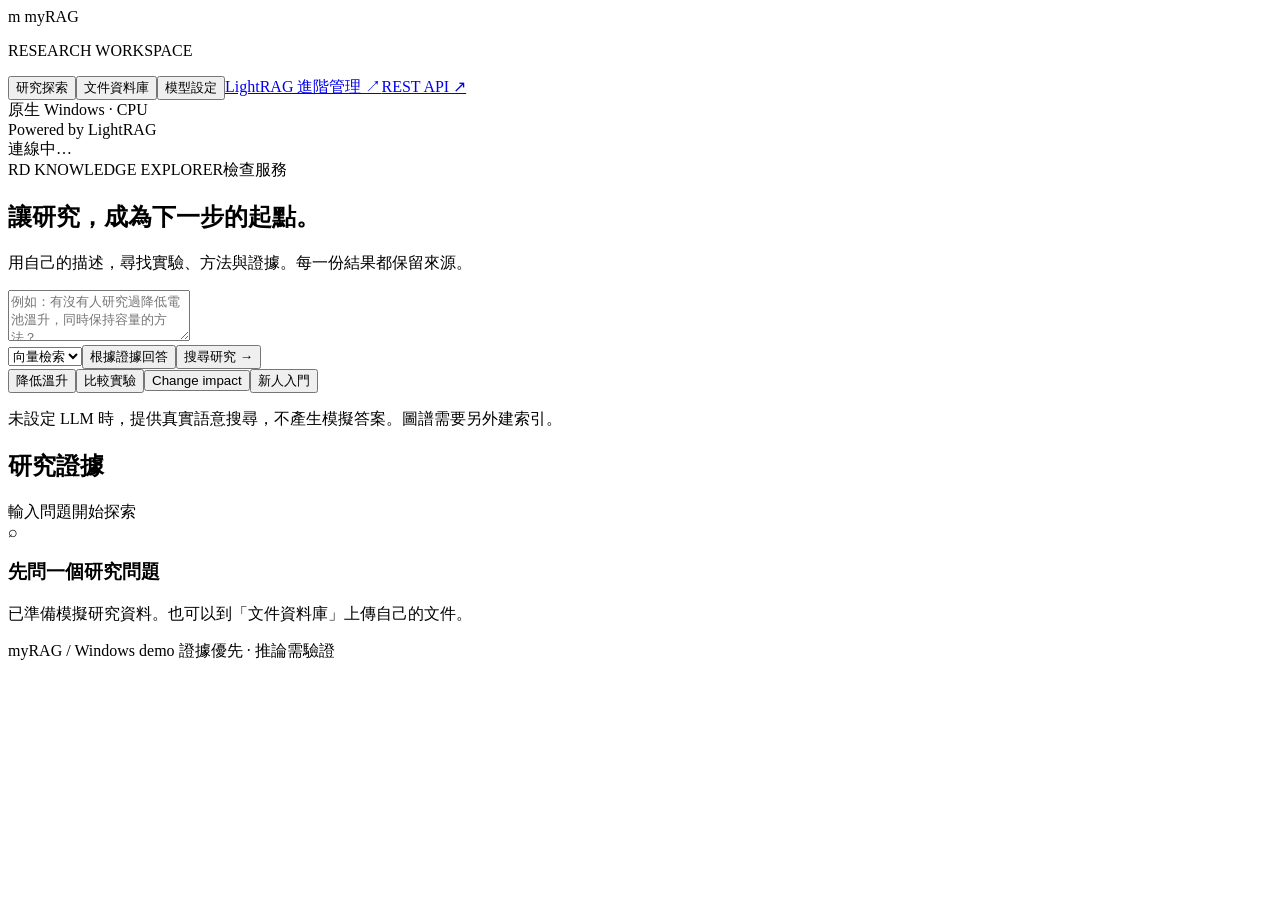
==== web/index.html @ c15430e0 "Build native Windows LightRAG research demo with CPU retrieval and OCR" ====
<!doctype html>
<html lang="zh-Hant"><head><meta charset="utf-8"><meta name="viewport" content="width=device-width,initial-scale=1"><title>myRAG · 研究知識庫</title><link rel="stylesheet" href="/demo/style.css"></head>
<body><aside><div class="brand"><span class="mark">m</span> myRAG</div><p class="muted">RESEARCH WORKSPACE</p><nav><button class="nav active" data-tab="search">研究探索</button><button class="nav" data-tab="files">文件資料庫</button><button class="nav" data-tab="settings">模型設定</button><a href="/webui/" target="_blank" rel="noopener">LightRAG 進階管理 ↗</a><a href="/docs" target="_blank" rel="noopener">REST API ↗</a></nav><div class="side-bottom">原生 Windows · CPU<br>Powered by LightRAG<br><span id="connection">連線中…</span></div></aside>
<main><header><span class="eyebrow">RD KNOWLEDGE EXPLORER</span><span class="pill" id="mode">檢查服務</span></header>
<section id="search" class="tab"><h1>讓研究，成為下一步的起點。</h1><p class="intro">用自己的描述，尋找實驗、方法與證據。每一份結果都保留來源。</p>
<div class="search-box"><textarea id="query" placeholder="例如：有沒有人研究過降低電池溫升，同時保持容量的方法？" rows="3"></textarea><div class="search-actions"><select id="retrieval"><option value="naive">向量檢索</option value="mix">圖譜＋向量（需 LLM）</option value="global">圖譜全域（需 LLM）</option></select><span class="grow"></span><button id="ask" class="secondary">根據證據回答</button><button id="submit">搜尋研究 →</button></div></div>
<div class="suggestions"><button data-query="有哪些降低電池溫升的實驗？">降低溫升</button><button data-query="比較陶瓷塗層與石墨散熱片的效果與限制">比較實驗</button><button data-query="更換黏著劑會影響什麼？">Change impact</button><button data-query="新進研發人員如何確認實驗條件及單位？">新人入門</button></div>
<p class="notice" id="disclaimer">未設定 LLM 時，提供真實語意搜尋，不產生模擬答案。圖譜需要另外建索引。</p><div id="message" role="status" aria-live="polite"></div><div id="answer" class="answer" hidden></div><div class="result-heading"><h2>研究證據</h2><span id="result-count" class="muted">輸入問題開始探索</span></div><div id="results"><div class="empty"><span>⌕</span><h3>先問一個研究問題</h3><p>已準備模擬研究資料。也可以到「文件資料庫」上傳自己的文件。</p></div></div></section>
<section id="files" class="tab" hidden><h1>文件資料庫</h1><p class="intro">匯入文件，保留原檔、來源位置與嵌入圖片。</p><div class="upload"><input type="file" id="upload" multiple accept=".txt,.md,.pdf,.pptx,.docx,.xlsx,.png,.jpg,.jpeg"><button id="import">匯入選取文件</button><p>每份上限 30 MB。PDF / PPTX / DOCX / XLSX / TXT / MD / PNG / JPG</p><p class="muted">CPU OCR 可辨識圖片文字；圖表理解需公司多模態 LLM。不讀講者備註，舊 Office 格式請先另存新格式。</p></div><div id="upload-message" role="status"></div><div class="result-heading"><h2>原始資料</h2><button class="secondary" id="refresh">重新整理</button></div><div id="file-list"></div></section>
<section id="settings" class="tab" hidden><h1>連接公司模型</h1><p class="intro">使用 OpenAI 相容 API。搜尋不需要 LLM；問答與圖像理解需要。</p><form id="settings-form" class="panel"><label>API Base URL<input id="base-url" placeholder="https://your-server/v1" type="url"></label><label>Model name<input id="model-name" placeholder="公司提供的 model name"></label><label>API key／存取密碼<input id="api-key" type="password" autocomplete="off" placeholder="留白保留原本的金鑰"></label><label class="check"><input id="graph" type="checkbox"> 新匯入的文件啟用圖譜抽取（會增加 LLM 呼叫量）</label><p class="muted">設定保存在本機 config.json，不會回傳金鑰。儲存後請停止並重啟。原有文件不會自動重新建圖。</p><button>儲存設定</button><div id="settings-message" role="status"></div></form><div class="panel"><h2>Embedding 與執行模式</h2><p id="embed-info"></p><p>如需公司 Embedding API，請在 config.json 設定 embedding.mode = api、網址、金鑰、模型和維度。更換模型必須建立新索引，啟動程式會阻止混用。</p><p class="muted">目前是單機展示用檔案儲存。尚未驗證一萬份文件、多人權限、正式備份遷移及跨主機部署。</p></div></section>
<footer>myRAG / Windows demo <span>證據優先 · 推論需驗證</span></footer></main><script src="/demo/app.js"></script></body></html>
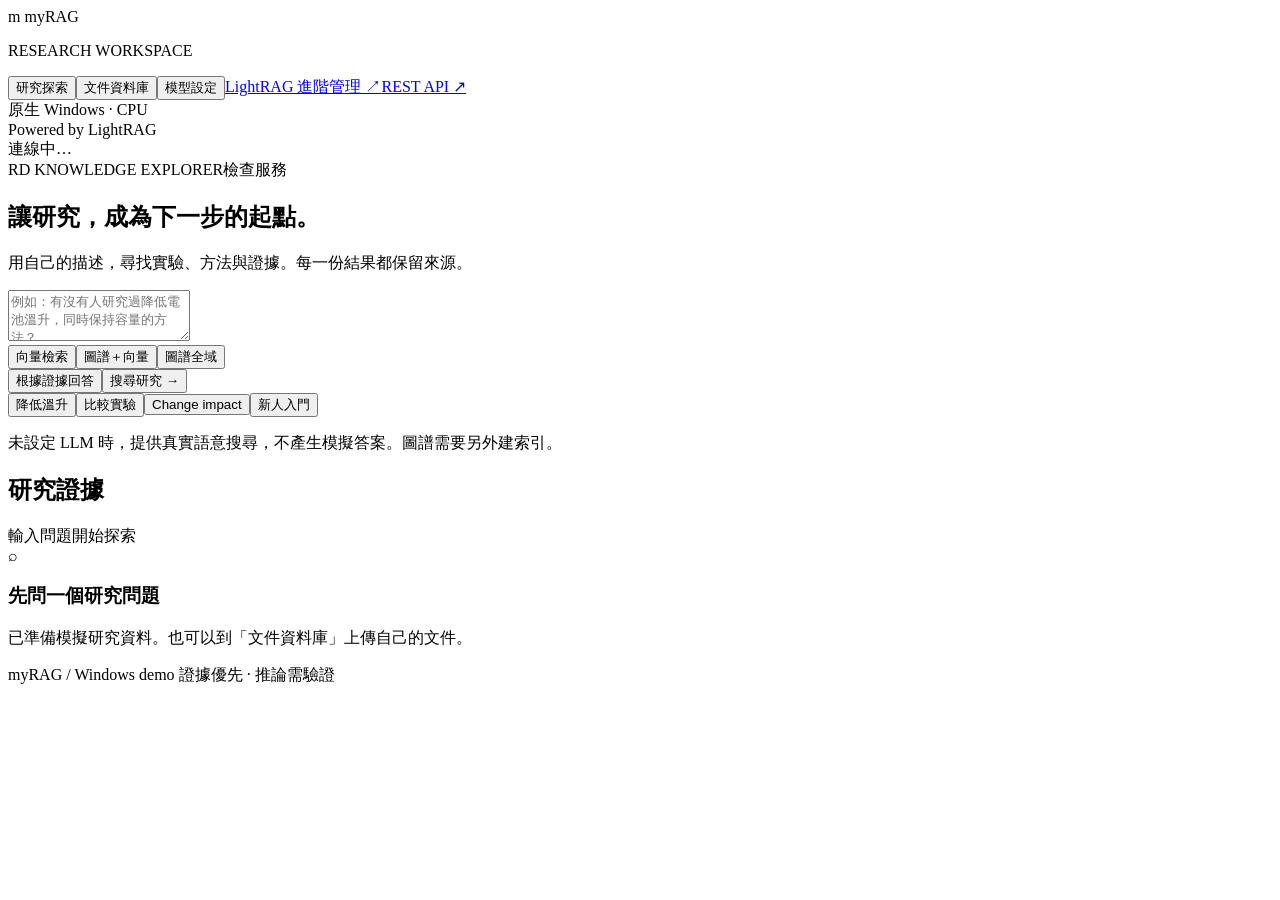
==== commit 20cdaecd: "Expose retrieval modes as visible selectable buttons" ====
--- a/web/index.html
+++ b/web/index.html
@@ -1,11 +1,11 @@
 <!doctype html>
-<html lang="zh-Hant"><head><meta charset="utf-8"><meta name="viewport" content="width=device-width,initial-scale=1"><title>myRAG · 研究知識庫</title><link rel="stylesheet" href="/demo/style.css"></head>
+<html lang="zh-Hant"><head><meta charset="utf-8"><meta name="viewport" content="width=device-width,initial-scale=1"><title>myRAG · 研究知識庫</title><link rel="stylesheet" href="/demo/style.css?v=mode-buttons-1"></head>
 <body><aside><div class="brand"><span class="mark">m</span> myRAG</div><p class="muted">RESEARCH WORKSPACE</p><nav><button class="nav active" data-tab="search">研究探索</button><button class="nav" data-tab="files">文件資料庫</button><button class="nav" data-tab="settings">模型設定</button><a href="/webui/" target="_blank" rel="noopener">LightRAG 進階管理 ↗</a><a href="/docs" target="_blank" rel="noopener">REST API ↗</a></nav><div class="side-bottom">原生 Windows · CPU<br>Powered by LightRAG<br><span id="connection">連線中…</span></div></aside>
 <main><header><span class="eyebrow">RD KNOWLEDGE EXPLORER</span><span class="pill" id="mode">檢查服務</span></header>
 <section id="search" class="tab"><h1>讓研究，成為下一步的起點。</h1><p class="intro">用自己的描述，尋找實驗、方法與證據。每一份結果都保留來源。</p>
-<div class="search-box"><textarea id="query" placeholder="例如：有沒有人研究過降低電池溫升，同時保持容量的方法？" rows="3"></textarea><div class="search-actions"><select id="retrieval"><option value="naive">向量檢索</option value="mix">圖譜＋向量（需 LLM）</option value="global">圖譜全域（需 LLM）</option></select><span class="grow"></span><button id="ask" class="secondary">根據證據回答</button><button id="submit">搜尋研究 →</button></div></div>
+<div class="search-box"><textarea id="query" placeholder="例如：有沒有人研究過降低電池溫升，同時保持容量的方法？" rows="3"></textarea><div class="search-actions"><div class="retrieval-modes" role="group" aria-label="檢索模式"><button type="button" class="mode-choice active" data-mode="naive" aria-pressed="true">向量檢索</button><button type="button" class="mode-choice" data-mode="mix" aria-pressed="false">圖譜＋向量</button><button type="button" class="mode-choice" data-mode="global" aria-pressed="false">圖譜全域</button></div><span class="grow"></span><button id="ask" class="secondary">根據證據回答</button><button id="submit">搜尋研究 →</button></div></div>
 <div class="suggestions"><button data-query="有哪些降低電池溫升的實驗？">降低溫升</button><button data-query="比較陶瓷塗層與石墨散熱片的效果與限制">比較實驗</button><button data-query="更換黏著劑會影響什麼？">Change impact</button><button data-query="新進研發人員如何確認實驗條件及單位？">新人入門</button></div>
 <p class="notice" id="disclaimer">未設定 LLM 時，提供真實語意搜尋，不產生模擬答案。圖譜需要另外建索引。</p><div id="message" role="status" aria-live="polite"></div><div id="answer" class="answer" hidden></div><div class="result-heading"><h2>研究證據</h2><span id="result-count" class="muted">輸入問題開始探索</span></div><div id="results"><div class="empty"><span>⌕</span><h3>先問一個研究問題</h3><p>已準備模擬研究資料。也可以到「文件資料庫」上傳自己的文件。</p></div></div></section>
 <section id="files" class="tab" hidden><h1>文件資料庫</h1><p class="intro">匯入文件，保留原檔、來源位置與嵌入圖片。</p><div class="upload"><input type="file" id="upload" multiple accept=".txt,.md,.pdf,.pptx,.docx,.xlsx,.png,.jpg,.jpeg"><button id="import">匯入選取文件</button><p>每份上限 30 MB。PDF / PPTX / DOCX / XLSX / TXT / MD / PNG / JPG</p><p class="muted">CPU OCR 可辨識圖片文字；圖表理解需公司多模態 LLM。不讀講者備註，舊 Office 格式請先另存新格式。</p></div><div id="upload-message" role="status"></div><div class="result-heading"><h2>原始資料</h2><button class="secondary" id="refresh">重新整理</button></div><div id="file-list"></div></section>
 <section id="settings" class="tab" hidden><h1>連接公司模型</h1><p class="intro">使用 OpenAI 相容 API。搜尋不需要 LLM；問答與圖像理解需要。</p><form id="settings-form" class="panel"><label>API Base URL<input id="base-url" placeholder="https://your-server/v1" type="url"></label><label>Model name<input id="model-name" placeholder="公司提供的 model name"></label><label>API key／存取密碼<input id="api-key" type="password" autocomplete="off" placeholder="留白保留原本的金鑰"></label><label class="check"><input id="graph" type="checkbox"> 新匯入的文件啟用圖譜抽取（會增加 LLM 呼叫量）</label><p class="muted">設定保存在本機 config.json，不會回傳金鑰。儲存後請停止並重啟。原有文件不會自動重新建圖。</p><button>儲存設定</button><div id="settings-message" role="status"></div></form><div class="panel"><h2>Embedding 與執行模式</h2><p id="embed-info"></p><p>如需公司 Embedding API，請在 config.json 設定 embedding.mode = api、網址、金鑰、模型和維度。更換模型必須建立新索引，啟動程式會阻止混用。</p><p class="muted">目前是單機展示用檔案儲存。尚未驗證一萬份文件、多人權限、正式備份遷移及跨主機部署。</p></div></section>
-<footer>myRAG / Windows demo <span>證據優先 · 推論需驗證</span></footer></main><script src="/demo/app.js"></script></body></html>
+<footer>myRAG / Windows demo <span>證據優先 · 推論需驗證</span></footer></main><script src="/demo/app.js?v=mode-buttons-1"></script></body></html>
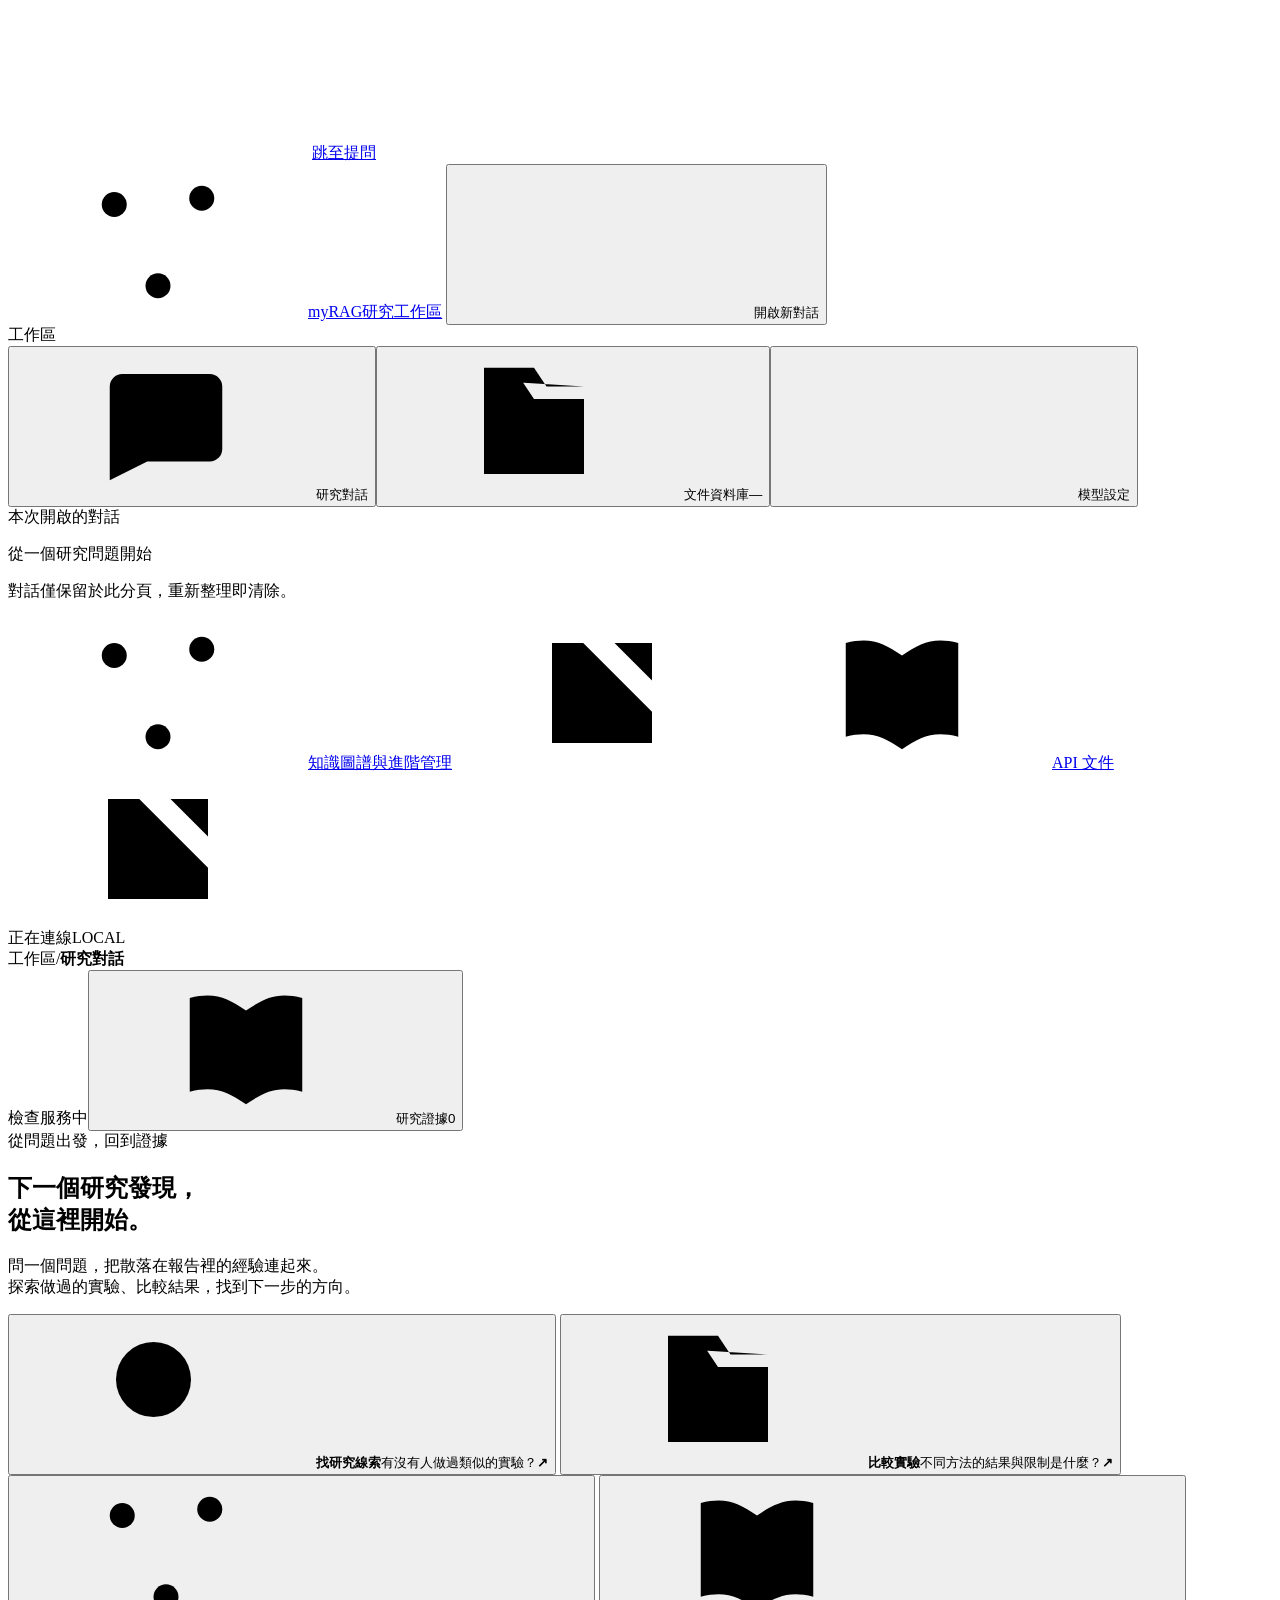
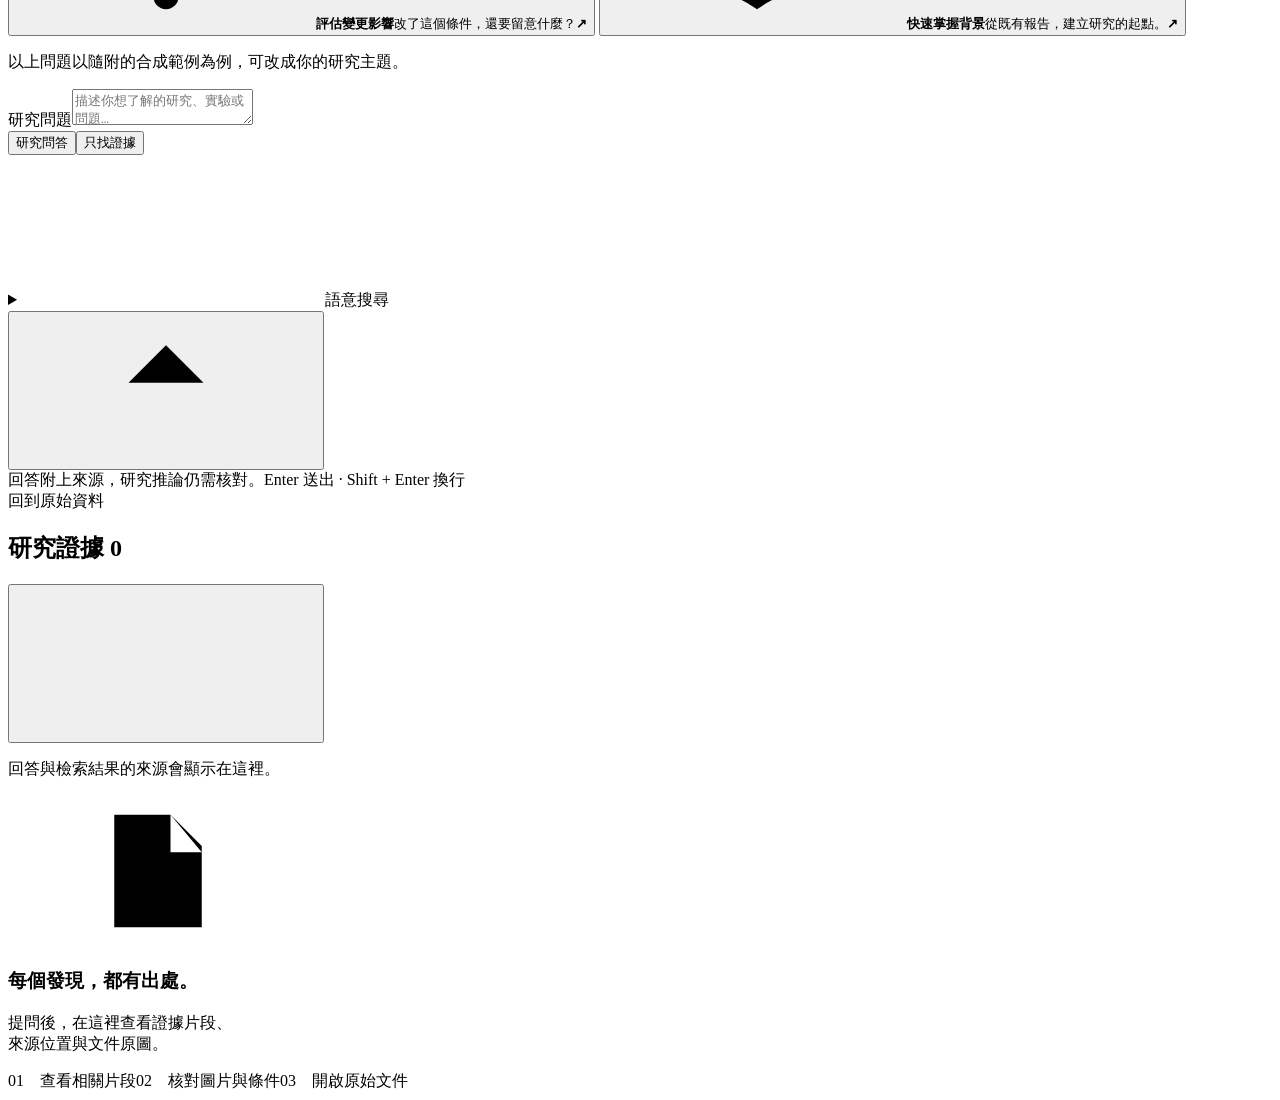
==== commit 0f0fe0b7: "Redesign research workspace around conversations and source evidence" ====
--- a/web/index.html
+++ b/web/index.html
@@ -1,11 +1,493 @@
 <!doctype html>
-<html lang="zh-Hant"><head><meta charset="utf-8"><meta name="viewport" content="width=device-width,initial-scale=1"><title>myRAG · 研究知識庫</title><link rel="stylesheet" href="/demo/style.css?v=mode-buttons-1"></head>
-<body><aside><div class="brand"><span class="mark">m</span> myRAG</div><p class="muted">RESEARCH WORKSPACE</p><nav><button class="nav active" data-tab="search">研究探索</button><button class="nav" data-tab="files">文件資料庫</button><button class="nav" data-tab="settings">模型設定</button><a href="/webui/" target="_blank" rel="noopener">LightRAG 進階管理 ↗</a><a href="/docs" target="_blank" rel="noopener">REST API ↗</a></nav><div class="side-bottom">原生 Windows · CPU<br>Powered by LightRAG<br><span id="connection">連線中…</span></div></aside>
-<main><header><span class="eyebrow">RD KNOWLEDGE EXPLORER</span><span class="pill" id="mode">檢查服務</span></header>
-<section id="search" class="tab"><h1>讓研究，成為下一步的起點。</h1><p class="intro">用自己的描述，尋找實驗、方法與證據。每一份結果都保留來源。</p>
-<div class="search-box"><textarea id="query" placeholder="例如：有沒有人研究過降低電池溫升，同時保持容量的方法？" rows="3"></textarea><div class="search-actions"><div class="retrieval-modes" role="group" aria-label="檢索模式"><button type="button" class="mode-choice active" data-mode="naive" aria-pressed="true">向量檢索</button><button type="button" class="mode-choice" data-mode="mix" aria-pressed="false">圖譜＋向量</button><button type="button" class="mode-choice" data-mode="global" aria-pressed="false">圖譜全域</button></div><span class="grow"></span><button id="ask" class="secondary">根據證據回答</button><button id="submit">搜尋研究 →</button></div></div>
-<div class="suggestions"><button data-query="有哪些降低電池溫升的實驗？">降低溫升</button><button data-query="比較陶瓷塗層與石墨散熱片的效果與限制">比較實驗</button><button data-query="更換黏著劑會影響什麼？">Change impact</button><button data-query="新進研發人員如何確認實驗條件及單位？">新人入門</button></div>
-<p class="notice" id="disclaimer">未設定 LLM 時，提供真實語意搜尋，不產生模擬答案。圖譜需要另外建索引。</p><div id="message" role="status" aria-live="polite"></div><div id="answer" class="answer" hidden></div><div class="result-heading"><h2>研究證據</h2><span id="result-count" class="muted">輸入問題開始探索</span></div><div id="results"><div class="empty"><span>⌕</span><h3>先問一個研究問題</h3><p>已準備模擬研究資料。也可以到「文件資料庫」上傳自己的文件。</p></div></div></section>
-<section id="files" class="tab" hidden><h1>文件資料庫</h1><p class="intro">匯入文件，保留原檔、來源位置與嵌入圖片。</p><div class="upload"><input type="file" id="upload" multiple accept=".txt,.md,.pdf,.pptx,.docx,.xlsx,.png,.jpg,.jpeg"><button id="import">匯入選取文件</button><p>每份上限 30 MB。PDF / PPTX / DOCX / XLSX / TXT / MD / PNG / JPG</p><p class="muted">CPU OCR 可辨識圖片文字；圖表理解需公司多模態 LLM。不讀講者備註，舊 Office 格式請先另存新格式。</p></div><div id="upload-message" role="status"></div><div class="result-heading"><h2>原始資料</h2><button class="secondary" id="refresh">重新整理</button></div><div id="file-list"></div></section>
-<section id="settings" class="tab" hidden><h1>連接公司模型</h1><p class="intro">使用 OpenAI 相容 API。搜尋不需要 LLM；問答與圖像理解需要。</p><form id="settings-form" class="panel"><label>API Base URL<input id="base-url" placeholder="https://your-server/v1" type="url"></label><label>Model name<input id="model-name" placeholder="公司提供的 model name"></label><label>API key／存取密碼<input id="api-key" type="password" autocomplete="off" placeholder="留白保留原本的金鑰"></label><label class="check"><input id="graph" type="checkbox"> 新匯入的文件啟用圖譜抽取（會增加 LLM 呼叫量）</label><p class="muted">設定保存在本機 config.json，不會回傳金鑰。儲存後請停止並重啟。原有文件不會自動重新建圖。</p><button>儲存設定</button><div id="settings-message" role="status"></div></form><div class="panel"><h2>Embedding 與執行模式</h2><p id="embed-info"></p><p>如需公司 Embedding API，請在 config.json 設定 embedding.mode = api、網址、金鑰、模型和維度。更換模型必須建立新索引，啟動程式會阻止混用。</p><p class="muted">目前是單機展示用檔案儲存。尚未驗證一萬份文件、多人權限、正式備份遷移及跨主機部署。</p></div></section>
-<footer>myRAG / Windows demo <span>證據優先 · 推論需驗證</span></footer></main><script src="/demo/app.js?v=mode-buttons-1"></script></body></html>
+<html lang="zh-Hant">
+  <head>
+    <meta charset="utf-8" />
+    <meta name="viewport" content="width=device-width,initial-scale=1" />
+    <title>myRAG · 研究工作區</title>
+    <link rel="stylesheet" href="/demo/style.css?v=workspace-2" />
+  </head>
+  <body class="workspace">
+    <svg
+      class="icon-defs"
+      xmlns="http://www.w3.org/2000/svg"
+      aria-hidden="true"
+    >
+      <defs>
+        <symbol id="i-chat" viewBox="0 0 24 24">
+          <path
+            d="M5 4h14a2 2 0 0 1 2 2v10a2 2 0 0 1-2 2H9l-6 3V6a2 2 0 0 1 2-2Z"
+          />
+          <path d="M8 9h8M8 13h5" />
+        </symbol>
+        <symbol id="i-files" viewBox="0 0 24 24">
+          <path d="M4 5h6l2 3h8v12H4zM4 5V3h8l2 3h6" />
+        </symbol>
+        <symbol id="i-settings" viewBox="0 0 24 24">
+          <path d="M4 7h16M4 17h16M8 4v6M16 14v6" />
+        </symbol>
+        <symbol id="i-arrow" viewBox="0 0 24 24">
+          <path d="M12 19V5m-6 6 6-6 6 6" />
+        </symbol>
+        <symbol id="i-plus" viewBox="0 0 24 24">
+          <path d="M12 5v14M5 12h14" />
+        </symbol>
+        <symbol id="i-book" viewBox="0 0 24 24">
+          <path
+            d="M12 5v15M3 4c4-1 6 0 9 2 3-2 5-3 9-2v15c-4-1-6 0-9 2-3-2-5-3-9-2z"
+          />
+        </symbol>
+        <symbol id="i-external" viewBox="0 0 24 24">
+          <path d="M14 4h6v6m0-6L10 14M9 4H4v16h16v-5" />
+        </symbol>
+        <symbol id="i-upload" viewBox="0 0 24 24">
+          <path d="M12 16V3m-5 5 5-5 5 5M4 15v6h16v-6" />
+        </symbol>
+        <symbol id="i-search" viewBox="0 0 24 24">
+          <circle cx="10" cy="10" r="6" />
+          <path d="m15 15 6 6" />
+        </symbol>
+        <symbol id="i-close" viewBox="0 0 24 24">
+          <path d="m6 6 12 12M18 6 6 18" />
+        </symbol>
+        <symbol id="i-doc" viewBox="0 0 24 24">
+          <path d="M5 3h9l5 5v13H5zM14 3v6h5M8 13h8M8 17h6" />
+        </symbol>
+        <symbol id="i-nodes" viewBox="0 0 24 24">
+          <circle cx="5" cy="6" r="2" />
+          <circle cx="19" cy="5" r="2" />
+          <circle cx="12" cy="19" r="2" />
+          <path d="m7 6 10-1M6 8l5 9M18 7l-5 10" />
+        </symbol>
+      </defs>
+    </svg>
+    <a class="skip-link" href="#query">跳至提問</a>
+    <aside class="sidebar" aria-label="主要導覽">
+      <a class="brand" href="/demo/" aria-label="myRAG 首頁"
+        ><span class="brand-mark"
+          ><svg class="icon"><use href="#i-nodes" /></svg></span
+        >myRAG<span class="brand-label">研究工作區</span></a
+      >
+      <button class="new-chat" id="new-chat" aria-label="開啟新對話">
+        <svg class="icon"><use href="#i-plus" /></svg><span>開啟新對話</span>
+      </button>
+      <div class="nav-label">工作區</div>
+      <nav>
+        <button
+          class="nav active"
+          data-tab="search"
+          aria-current="page"
+          aria-label="研究對話"
+        >
+          <svg class="icon"><use href="#i-chat" /></svg
+          ><span>研究對話</span></button
+        ><button class="nav" data-tab="files" aria-label="文件資料庫">
+          <svg class="icon"><use href="#i-files" /></svg><span>文件資料庫</span
+          ><span class="nav-count" id="source-count">—</span></button
+        ><button class="nav" data-tab="settings" aria-label="模型設定">
+          <svg class="icon"><use href="#i-settings" /></svg
+          ><span>模型設定</span>
+        </button>
+      </nav>
+      <div class="history-section">
+        <div class="nav-label">本次開啟的對話</div>
+        <div id="conversation-list">
+          <p class="history-empty">從一個研究問題開始</p>
+        </div>
+        <p class="session-note">對話僅保留於此分頁，重新整理即清除。</p>
+      </div>
+      <div class="sidebar-bottom">
+        <a href="/webui/" target="_blank" rel="noopener"
+          ><svg class="icon"><use href="#i-nodes" /></svg>知識圖譜與進階管理<svg
+            class="icon small"
+          >
+            <use href="#i-external" /></svg></a
+        ><a href="/docs" target="_blank" rel="noopener"
+          ><svg class="icon"><use href="#i-book" /></svg>API 文件<svg
+            class="icon small"
+          >
+            <use href="#i-external" /></svg
+        ></a>
+        <div class="connection">
+          <span class="status-dot" id="connection-dot"></span
+          ><span id="connection">正在連線</span
+          ><span class="local-tag">LOCAL</span>
+        </div>
+      </div>
+    </aside>
+    <main class="main-shell">
+      <header class="topbar">
+        <div class="breadcrumb">
+          工作區<span>/</span><strong id="page-title">研究對話</strong>
+        </div>
+        <div class="topbar-actions">
+          <span class="model-pill" id="model-state">檢查服務中</span
+          ><button
+            class="evidence-toggle"
+            id="evidence-toggle"
+            aria-controls="evidence-panel"
+            aria-expanded="true"
+          >
+            <svg class="icon"><use href="#i-book" /></svg>研究證據<span
+              id="evidence-count"
+              >0</span
+            >
+          </button>
+        </div>
+      </header>
+      <section id="search" class="tab research-layout">
+        <div class="conversation-area">
+          <div class="conversation-scroll" id="conversation-scroll">
+            <div class="welcome" id="welcome">
+              <div class="welcome-kicker">
+                <span class="tiny-line"></span>從問題出發，回到證據
+              </div>
+              <h1>下一個研究發現，<br />從這裡開始。</h1>
+              <p class="welcome-description">
+                問一個問題，把散落在報告裡的經驗連起來。<br />探索做過的實驗、比較結果，找到下一步的方向。
+              </p>
+              <div class="prompt-grid">
+                <button
+                  class="prompt-card"
+                  data-query="有哪些降低電池溫升的實驗？請整理方法、條件與結果。"
+                >
+                  <span class="prompt-icon"
+                    ><svg class="icon"><use href="#i-search" /></svg></span
+                  ><strong>找研究線索</strong
+                  ><span>有沒有人做過類似的實驗？</span
+                  ><b aria-hidden="true">↗</b>
+                </button>
+                <button
+                  class="prompt-card"
+                  data-query="比較陶瓷塗層與石墨散熱片的效果、實驗條件與限制。"
+                >
+                  <span class="prompt-icon sand"
+                    ><svg class="icon"><use href="#i-files" /></svg></span
+                  ><strong>比較實驗</strong
+                  ><span>不同方法的結果與限制是什麼？</span
+                  ><b aria-hidden="true">↗</b>
+                </button>
+                <button
+                  class="prompt-card"
+                  data-query="更換黏著劑可能影響哪些結果？請區分已有證據與待驗證推論。"
+                >
+                  <span class="prompt-icon lilac"
+                    ><svg class="icon"><use href="#i-nodes" /></svg></span
+                  ><strong>評估變更影響</strong
+                  ><span>改了這個條件，還要留意什麼？</span
+                  ><b aria-hidden="true">↗</b>
+                </button>
+                <button
+                  class="prompt-card"
+                  data-query="新進研發人員應如何確認實驗條件及單位？請引用相關文件。"
+                >
+                  <span class="prompt-icon blue"
+                    ><svg class="icon"><use href="#i-book" /></svg></span
+                  ><strong>快速掌握背景</strong
+                  ><span>從既有報告，建立研究的起點。</span
+                  ><b aria-hidden="true">↗</b>
+                </button>
+              </div>
+              <p class="welcome-footnote">
+                以上問題以隨附的合成範例為例，可改成你的研究主題。
+              </p>
+            </div>
+            <div id="messages" aria-label="對話紀錄"></div>
+          </div>
+          <div class="composer-wrap">
+            <div id="mode-notice" class="mode-notice" hidden></div>
+            <form id="question-form" class="composer">
+              <label class="sr-only" for="query">研究問題</label
+              ><textarea
+                id="query"
+                rows="2"
+                maxlength="5000"
+                placeholder="描述你想了解的研究、實驗或問題…"
+              ></textarea>
+              <div class="composer-toolbar">
+                <div class="response-modes" role="group" aria-label="回覆方式">
+                  <button
+                    type="button"
+                    id="answer-mode"
+                    class="response-mode active"
+                    data-intent="answer"
+                    aria-pressed="true"
+                  >
+                    研究問答</button
+                  ><button
+                    type="button"
+                    class="response-mode"
+                    data-intent="search"
+                    aria-pressed="false"
+                  >
+                    只找證據
+                  </button>
+                </div>
+                <div class="composer-tools">
+                  <details id="retrieval-options" class="retrieval-options">
+                    <summary>
+                      <svg class="icon"><use href="#i-settings" /></svg
+                      ><span id="retrieval-label">語意搜尋</span>
+                    </summary>
+                    <div class="retrieval-menu">
+                      <strong>證據檢索方式</strong
+                      ><button
+                        type="button"
+                        data-mode="naive"
+                        aria-label="語意搜尋"
+                        class="mode-choice active"
+                        aria-pressed="true"
+                      >
+                        語意搜尋<span>依問題意思找相關片段</span></button
+                      ><button
+                        type="button"
+                        data-mode="mix"
+                        aria-label="圖譜＋向量"
+                        class="mode-choice"
+                        aria-pressed="false"
+                      >
+                        圖譜＋向量<span
+                          >結合關係與文件內容，需 LLM 與圖譜</span
+                        ></button
+                      ><button
+                        type="button"
+                        data-mode="global"
+                        aria-label="圖譜全域"
+                        class="mode-choice"
+                        aria-pressed="false"
+                      >
+                        圖譜全域<span>探索跨文件主題，需 LLM 與圖譜</span>
+                      </button>
+                      <p id="graph-hint"></p>
+                    </div>
+                  </details>
+                  <button
+                    id="send"
+                    class="send-button"
+                    type="submit"
+                    aria-label="送出問題"
+                  >
+                    <svg class="icon"><use href="#i-arrow" /></svg>
+                  </button>
+                </div>
+              </div>
+            </form>
+            <div class="composer-caption">
+              <span id="composer-hint">回答附上來源，研究推論仍需核對。</span
+              ><span>Enter 送出 · Shift + Enter 換行</span>
+            </div>
+            <div
+              id="message"
+              role="status"
+              aria-live="polite"
+              class="inline-message"
+            ></div>
+          </div>
+        </div>
+        <aside id="evidence-panel" class="evidence-panel" aria-label="研究證據">
+          <div class="evidence-header">
+            <div>
+              <span class="overline">回到原始資料</span>
+              <h2>研究證據 <span id="panel-count">0</span></h2>
+            </div>
+            <button
+              class="icon-button"
+              id="close-evidence"
+              aria-label="收起研究證據"
+            >
+              <svg class="icon"><use href="#i-close" /></svg>
+            </button>
+          </div>
+          <p id="evidence-context" class="evidence-context">
+            回答與檢索結果的來源會顯示在這裡。
+          </p>
+          <div id="evidence-list" class="evidence-list">
+            <div class="evidence-empty">
+              <div class="paper-stack" aria-hidden="true">
+                <div></div>
+                <div></div>
+                <div>
+                  <svg class="icon"><use href="#i-doc" /></svg><i></i><i></i
+                  ><i></i>
+                </div>
+              </div>
+              <h3>每個發現，都有出處。</h3>
+              <p>提問後，在這裡查看證據片段、<br />來源位置與文件原圖。</p>
+              <div class="evidence-legend">
+                <span>01　查看相關片段</span><span>02　核對圖片與條件</span
+                ><span>03　開啟原始文件</span>
+              </div>
+            </div>
+          </div>
+        </aside>
+      </section>
+      <section id="files" class="tab content-page" hidden>
+        <div class="page-heading">
+          <div>
+            <span class="overline">KNOWLEDGE LIBRARY</span>
+            <h1>讓團隊的研究，持續累積。</h1>
+            <p>集中管理報告與實驗資料，為每次提問準備好證據。</p>
+          </div>
+          <button id="refresh" class="secondary">重新整理</button>
+        </div>
+        <div class="library-stats">
+          <div><span>全部文件</span><strong id="stat-total">—</strong></div>
+          <div>
+            <span><i class="dot green"></i>可供搜尋</span
+            ><strong id="stat-ready">—</strong>
+          </div>
+          <div>
+            <span><i class="dot amber"></i>正在處理</span
+            ><strong id="stat-processing">—</strong>
+          </div>
+          <div>
+            <span><i class="dot red"></i>需要留意</span
+            ><strong id="stat-attention">—</strong>
+          </div>
+        </div>
+        <div class="dropzone" id="dropzone">
+          <span class="upload-symbol"
+            ><svg class="icon"><use href="#i-upload" /></svg
+          ></span>
+          <div>
+            <h2>把研究文件放進來</h2>
+            <p>拖曳檔案到這裡，或選擇多份文件。每份上限 30 MB。</p>
+            <span>PDF、PPTX、DOCX、XLSX、TXT、MD、PNG、JPG</span>
+          </div>
+          <label class="button primary file-picker" for="upload"
+            >選擇文件<input
+              type="file"
+              id="upload"
+              multiple
+              accept=".txt,.md,.pdf,.pptx,.docx,.xlsx,.png,.jpg,.jpeg"
+          /></label>
+        </div>
+        <div id="upload-queue" class="upload-queue" hidden></div>
+        <div
+          id="upload-message"
+          role="status"
+          aria-live="polite"
+          class="inline-message"
+        ></div>
+        <div class="library-toolbar">
+          <h2>文件清單 <span id="file-count"></span></h2>
+          <div class="library-controls">
+            <label class="filter-input"
+              ><svg class="icon"><use href="#i-search" /></svg
+              ><input
+                id="file-search"
+                type="search"
+                placeholder="搜尋檔名"
+                aria-label="搜尋檔名" /></label
+            ><select id="file-filter" aria-label="篩選文件狀態">
+              <option value="all">所有狀態</option>
+              <option value="ready">可供搜尋</option>
+              <option value="processing">正在處理</option>
+              <option value="attention">需要留意</option>
+            </select>
+          </div>
+        </div>
+        <div id="file-list" class="file-list"></div>
+        <p class="library-note">
+          圖片文字由 CPU OCR 辨識；圖表理解需要多模態 LLM。PPT
+          講者備註不會匯入，舊版 Office 格式請先另存新格式。
+        </p>
+      </section>
+      <section id="settings" class="tab content-page" hidden>
+        <div class="page-heading">
+          <div>
+            <span class="overline">WORKSPACE SETTINGS</span>
+            <h1>連接你的研究助手。</h1>
+            <p>接上公司模型，即可根據知識庫回答問題與建立圖譜。</p>
+          </div>
+        </div>
+        <div class="settings-grid">
+          <form id="settings-form" class="settings-card">
+            <div class="section-title">
+              <span class="step-number">01</span>
+              <div>
+                <h2>LLM 連線</h2>
+                <p>使用公司或供應商提供的 OpenAI 相容 API。</p>
+              </div>
+            </div>
+            <label for="base-url">API Base URL</label
+            ><input
+              id="base-url"
+              placeholder="https://your-server/v1"
+              type="url"
+            />
+            <p class="field-hint">
+              填寫 API 基底網址，不包含 /chat/completions。
+            </p>
+            <label for="model-name">Model name</label
+            ><input id="model-name" placeholder="公司提供的模型名稱" /><label
+              for="api-key"
+              >API key／存取密碼</label
+            ><input
+              id="api-key"
+              type="password"
+              autocomplete="off"
+              placeholder="留白保留原本的金鑰"
+            />
+            <p class="field-hint">僅儲存在本機，已儲存的金鑰不會回傳瀏覽器。</p>
+            <div class="graph-setting">
+              <div>
+                <h3>新文件建立知識圖譜</h3>
+                <p>由 LLM 抽取實體與關係，會增加處理時間及 API 用量。</p>
+              </div>
+              <label class="switch"
+                ><input id="graph" type="checkbox" /><span></span
+                ><b class="sr-only">啟用圖譜抽取</b></label
+              >
+            </div>
+            <p class="field-hint">既有文件不會自動補建圖譜，需要重建索引。</p>
+            <div class="settings-save">
+              <button id="save-settings" class="primary">儲存設定</button
+              ><span>儲存後需 Stop.cmd → Start.cmd 重啟</span>
+            </div>
+            <div
+              id="settings-message"
+              role="status"
+              aria-live="polite"
+              class="inline-message"
+            ></div>
+          </form>
+          <div class="settings-side">
+            <div class="settings-card">
+              <span class="overline">不接 LLM 也能開始</span>
+              <h2>本機語意搜尋已備妥</h2>
+              <p>
+                CPU Embedding 將文件轉成向量，讓你用自然語言找資料，不必另外申請
+                Embedding API。
+              </p>
+              <div class="embedding-detail" id="embed-info">載入中…</div>
+            </div>
+            <div class="settings-card subtle">
+              <h3>關於這個工作區</h3>
+              <p>
+                文件與索引保存在本機。此版本用於單機驗證，尚未提供多人權限管理。
+              </p>
+              <details>
+                <summary>進階 Embedding 設定</summary>
+                <p>
+                  若改用公司 Embedding API，請修改 config.json 的 embedding
+                  設定。不同模型不可混用向量，需重新建立索引。
+                </p>
+              </details>
+            </div>
+          </div>
+        </div>
+      </section>
+    </main>
+    <dialog id="image-dialog">
+      <div class="image-dialog-header">
+        <span id="image-title">來源原圖</span
+        ><button class="icon-button" id="close-image" aria-label="關閉原圖">
+          <svg class="icon"><use href="#i-close" /></svg>
+        </button>
+      </div>
+      <img id="image-preview" alt="" />
+      <p>來源區段的原圖；請核對座標、單位與實驗條件。</p>
+    </dialog>
+    <script src="/demo/app.js?v=workspace-2"></script>
+  </body>
+</html>
